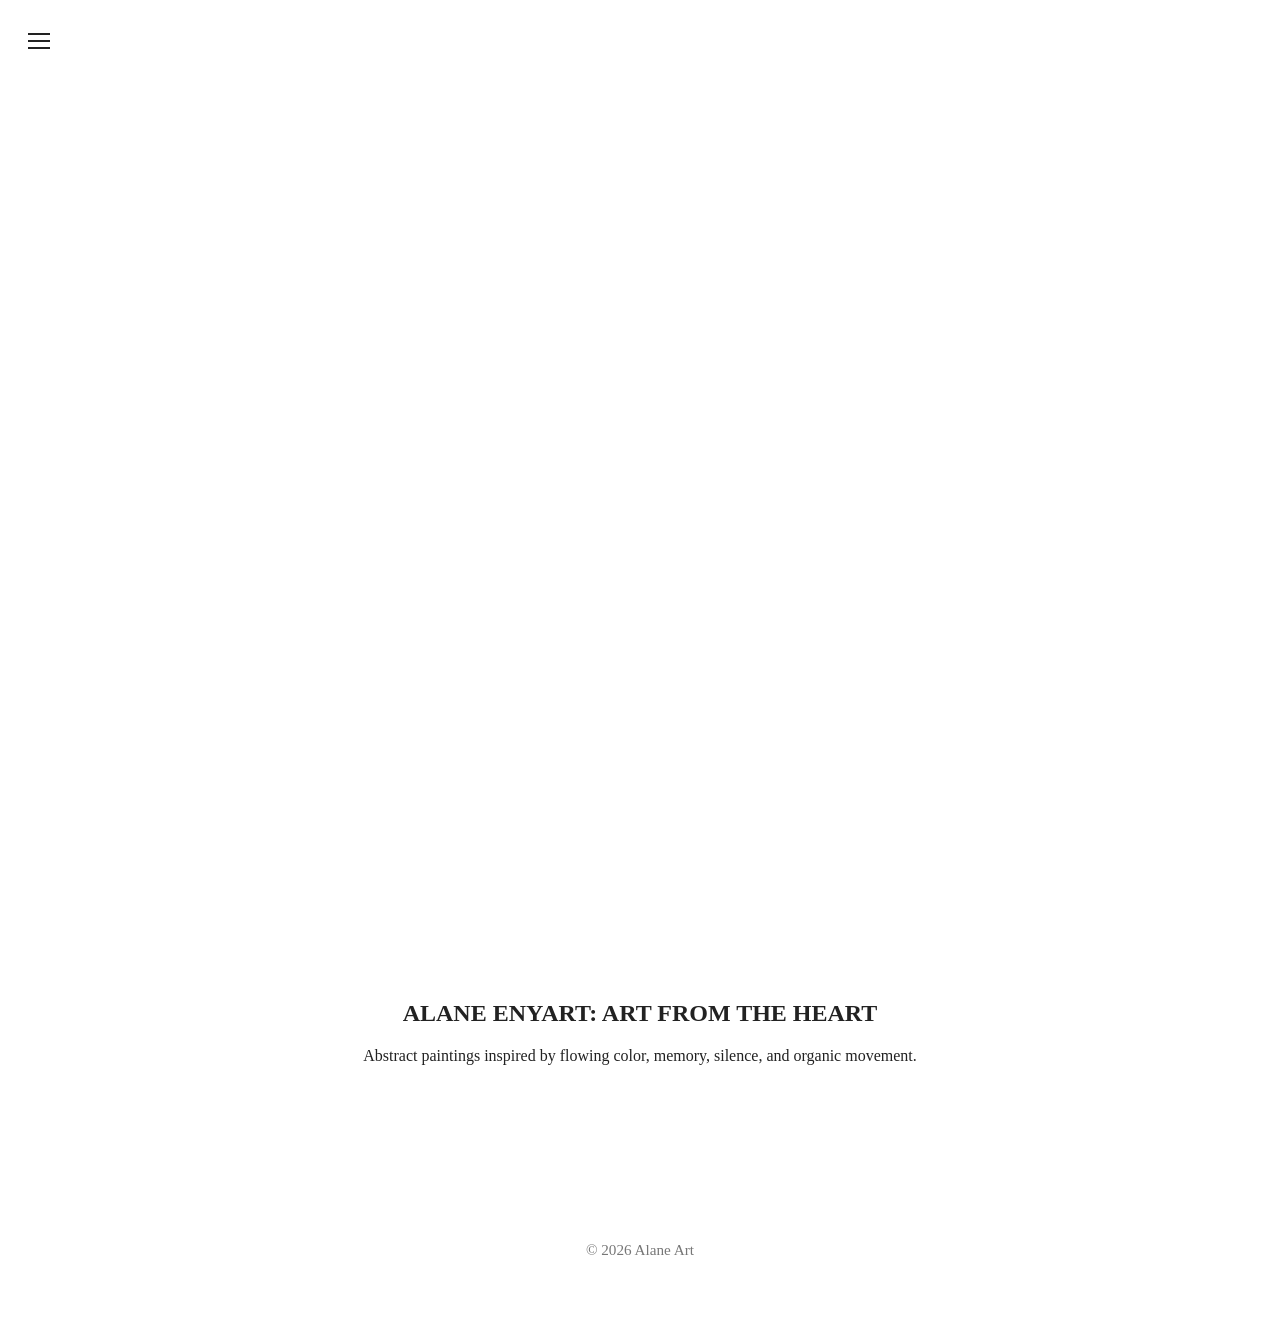
==== index.html @ a92853c6 "Add files via upload" ====
<!DOCTYPE html>
<html lang="en">

<head>
  <meta charset="UTF-8">
  <meta name="viewport" content="width=device-width, initial-scale=1.0">
  <title>Alane Art | Home</title>

  <link rel="stylesheet" href="style.css">
</head>

<body>

<!-- MENU BUTTON -->
<div class="menu-button" onclick="openMenu()">
  <span></span>
  <span></span>
  <span></span>
</div>

<!-- SIDEBAR -->
<div id="sidebar" class="sidebar">

  <a href="javascript:void(0)" class="closebtn" onclick="closeMenu()">×</a>

  <a href="index.html">Home</a>
  <a href="about.html">About</a>
  <a href="gallery.html">Gallery</a>
  <a href="contact.html">Contact</a>

</div>

<!-- HERO -->
<section class="hero"></section>

<section class="hero-text-below">

  <h1>ALANE ENYART: ART FROM THE HEART</h1>

  <p>
    Abstract paintings inspired by flowing color,
    memory, silence, and organic movement.
  </p>

</section>

<footer>
  © 2026 Alane Art
</footer>

<script>
function openMenu() {
  document.getElementById("sidebar").style.width = "260px";
}
function closeMenu() {
  document.getElementById("sidebar").style.width = "0";
}
</script>

</body>
</html>
---- style.css ----
html {
  scroll-behavior: smooth;
}

body {
  margin: 0;
  background: #ffffff;
  color: #222;
  font-family: Georgia, serif;
}

/* MENU BUTTON */

.menu-button {
  position: fixed;
  top: 28px;
  left: 28px;
  z-index: 1001;
  cursor: pointer;
}

.menu-button span {
  display: block;
  width: 22px;
  height: 2px;
  background: #222;
  margin: 5px 0;
}

/* SIDEBAR */

.sidebar {
  height: 100%;
  width: 0;
  position: fixed;
  z-index: 1000;
  top: 0;
  left: 0;
  background: white;
  overflow-x: hidden;
  transition: 0.4s;
  padding-top: 100px;
  box-shadow: 2px 0 20px rgba(0,0,0,0.08);
}

.sidebar a {
  display: block;
  padding: 18px 40px;
  text-decoration: none;
  color: #222;
  font-size: 1.1rem;
  transition: 0.2s;
}

.sidebar a:hover {
  opacity: 0.5;
}

.closebtn {
  position: absolute;
  top: 18px;
  right: 28px;
  font-size: 2rem;
}

/* HERO */

.hero {
  height: 100vh;

  background-image: /*linear-gradient(
    rgba(255,255,255,0.15),
    rgba(255,255,255,0.15)
  ),*/
  url("images/PXL_20260501_145922232.jpg");

  background-size: cover;
  background-position: center;

  display: flex;
  align-items: center;
  padding-left: 10%;
}

.hero-text-below {
  padding: 80px 10%; /* max-width: 500px*/
  text-align: center;
}

.hero h1 {
  font-size: 3rem;
  font-weight: normal;
  /*letter-spacing: 3px;
  margin-bottom: 20px;*/
}

.hero p {
  font-size: 1.1rem;
  line-height: 1.8;
}

/* CONTENT */

.content-section {
  padding: 120px 12%;
  max-width: 850px;
}

.content-section h2 {
  font-size: 2rem;
  font-weight: normal;
  margin-bottom: 30px;
}

.content-section p {
  line-height: 1.9;
  font-size: 1.05rem;
}

/* GALLERY */

.gallery-section {
  padding: 120px 8%;
}

.gallery-section h2 {
  font-size: 2rem;
  font-weight: normal;
  margin-bottom: 50px;
}

.gallery-grid {
  display: grid;

  grid-template-columns:
  repeat(auto-fit, minmax(320px, 1fr));

  gap: 28px;
}

.gallery-grid img {
  width: 100%;
  display: block;
  transition: 0.35s;
}

.gallery-grid img:hover {
  transform: scale(1.01);
  opacity: 0.94;
}

/* FOOTER */

footer {
  text-align: center;
  padding: 80px 20px;
  color: #777;
  font-size: 0.95rem;
}

/* MOBILE */

@media (max-width: 700px) {

  .hero {
    padding: 0 8%;
  }

  .hero h1 {
    font-size: 2.5rem;
  }

  .content-section,
  .gallery-section {
    padding: 90px 8%;
  }
  
/* GALLERY LABELS */

.gallery-subtitle {
  font-size: 1.4rem;
  font-weight: normal;
  margin: 40px 0 20px;
  text-align: left;
}

.gallery-subtitle.sold {
  margin-top: 80px;
  opacity: 0.6;
}

/* OPTIONAL: SOLD VISUAL STYLE */
.sold-grid img {
  filter: grayscale(10%);
}
}
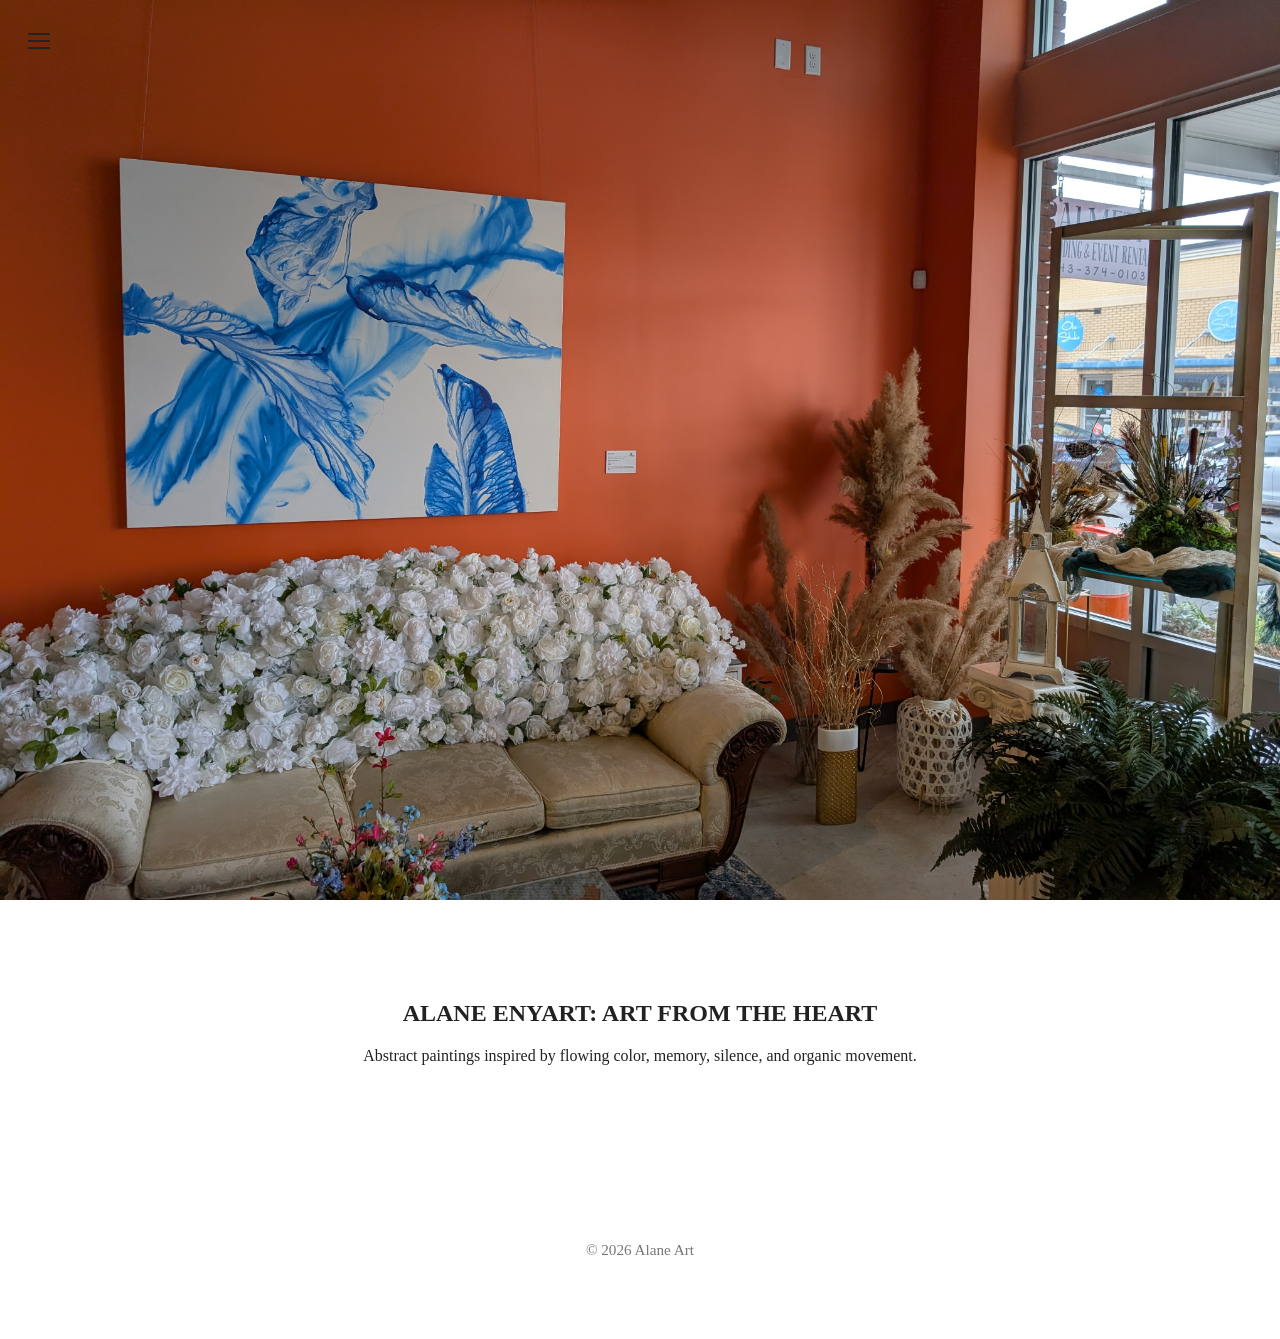
==== commit e1e287c8: "Update index.html" ====
--- a/index.html
+++ b/index.html
@@ -4,7 +4,7 @@
 <head>
   <meta charset="UTF-8">
   <meta name="viewport" content="width=device-width, initial-scale=1.0">
-  <title>Alane Art | Home</title>
+  <title>Alane EnyArt | Home</title>
 
   <link rel="stylesheet" href="style.css">
 </head>
@@ -58,4 +58,4 @@
 </script>
 
 </body>
-</html>+</html>
--- a/style.css
+++ b/style.css
@@ -129,13 +129,18 @@
   margin-bottom: 50px;
 }
 
-.gallery-grid {
-  display: grid;
-
-  grid-template-columns:
-  repeat(auto-fit, minmax(320px, 1fr));
-
-  gap: 28px;
+.gallery-choice-grid {
+
+  display: flex;
+
+  justify-content: center;
+
+  align-items: center;
+
+  gap: 60px;
+
+  flex-wrap: nowrap;
+
 }
 
 .gallery-grid img {
@@ -193,4 +198,61 @@
 .sold-grid img {
   filter: grayscale(10%);
 }
-}+ /* GALLERY CATEGORY PAGE */
+
+.gallery-choice-section {
+  padding: 120px 8%;
+}
+
+.gallery-choice-section h2 {
+  font-size: 2.2rem;
+  font-weight: normal;
+  margin-bottom: 60px;
+  text-align: center;
+}
+
+.gallery-choice-grid {
+  display: grid;
+  grid-template-columns: repeat(auto-fit, minmax(320px, 1fr));
+  gap: 40px;
+  align-items: start;
+}
+
+.gallery-folder {
+  text-decoration: none;
+  color: #222;
+  transition: 0.35s;
+}
+
+.gallery-folder img {
+
+  display: block;
+
+  height: 420px;
+
+  width: auto;
+
+  object-fit: cover;
+
+  box-shadow: 0 10px 30px rgba(0,0,0,0.08);
+}
+
+/* SOLD IMAGE */
+
+.gallery-folder.sold img {
+  width: 320px;
+}
+
+/* UNSOLD IMAGE */
+
+.gallery-folder.unsold img {
+  width: 640px;
+}  
+
+.gallery-folder:hover {
+  transform: translateY(-6px);
+  opacity: 0.96;
+}
+
+ 
+}
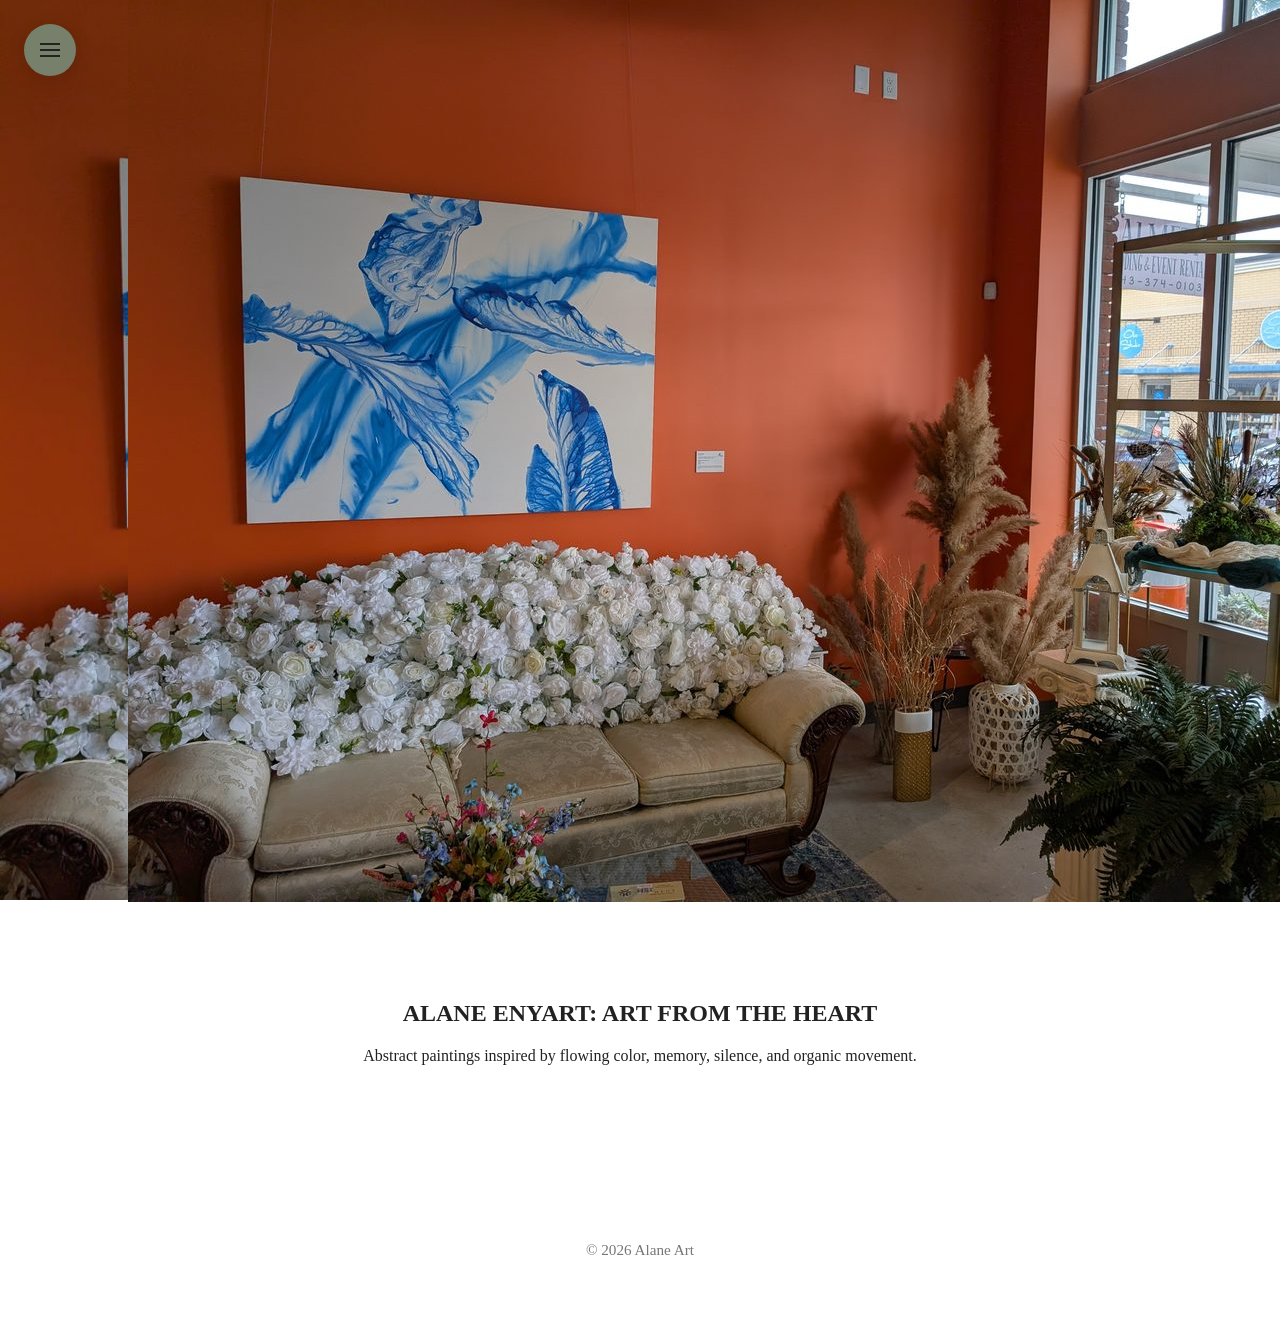
==== commit 8f863da3: "Update index.html" ====
--- a/index.html
+++ b/index.html
@@ -29,9 +29,13 @@
   <a href="contact.html">Contact</a>
 
 </div>
-
+<div id="overlay" class="overlay" onclick="closeMenu()"></div>
 <!-- HERO -->
-<section class="hero"></section>
+<!--<section class="hero"></section> -->
+<!-- HERO -->
+<section class="hero">
+  <img class="hero-mobile-img" src="images/hero_web.jpg" alt="Alane EnyArt" />
+</section>  
 
 <section class="hero-text-below">
 
@@ -50,10 +54,13 @@
 
 <script>
 function openMenu() {
-  document.getElementById("sidebar").style.width = "260px";
+  document.getElementById("sidebar").style.width = "180px";
+  document.getElementById("overlay").style.display = "block";
 }
+
 function closeMenu() {
   document.getElementById("sidebar").style.width = "0";
+  document.getElementById("overlay").style.display = "none";
 }
 </script>
 
--- a/style.css
+++ b/style.css
@@ -9,22 +9,63 @@
   font-family: Georgia, serif;
 }
 
+/* OVERLAY */
+
+.overlay {
+  position: fixed;
+  display: none;
+  width: 100%;
+  height: 100%;
+  top: 0;
+  left: 0;
+  background: rgba(0,0,0,0.18);
+  backdrop-filter: blur(2px);
+  z-index: 999;
+}
+
 /* MENU BUTTON */
+
 
 .menu-button {
   position: fixed;
-  top: 28px;
-  left: 28px;
+  top: 24px;
+  left: 24px;
+
+  width: 52px;
+  height: 52px;
+
+  display: flex;
+  flex-direction: column;
+  justify-content: center;
+  align-items: center;
+
+  gap: 4px;
+
+   /*background: rgba(236,231,223,0.88);*/
+    /*background: rgba(95,115,135,0.88);*/
+  background: rgba(120,140,120,0.88);
+  backdrop-filter: blur(6px);
+
+  border-radius: 50%;
+
+  box-shadow: 0 4px 18px rgba(0,0,0,0.12);
+
   z-index: 1001;
+
   cursor: pointer;
+
+  transition: 0.25s;
 }
 
 .menu-button span {
   display: block;
-  width: 22px;
+  width: 20px;
   height: 2px;
   background: #222;
-  margin: 5px 0;
+}
+
+.menu-button:hover {
+  transform: scale(1.05);
 }
 
 /* SIDEBAR */
@@ -36,7 +77,8 @@
   z-index: 1000;
   top: 0;
   left: 0;
-  background: white;
+  background: #ece7df;
+    /*#f4efe8;*/
   overflow-x: hidden;
   transition: 0.4s;
   padding-top: 100px;
@@ -45,10 +87,11 @@
 
 .sidebar a {
   display: block;
-  padding: 18px 40px;
+  padding: 18px 28px;
   text-decoration: none;
   color: #222;
   font-size: 1.1rem;
+  text-align: left;
   transition: 0.2s;
 }
 
@@ -72,7 +115,7 @@
     rgba(255,255,255,0.15),
     rgba(255,255,255,0.15)
   ),*/
-  url("images/PXL_20260501_145922232.jpg");
+  url("images/hero_web.jpg");
 
   background-size: cover;
   background-position: center;
@@ -137,8 +180,8 @@
 
   align-items: center;
 
-  gap: 60px;
-
+  gap: 20px;
+  /*padding-left: 40px;*/
   flex-wrap: nowrap;
 
 }
@@ -179,7 +222,7 @@
   .gallery-section {
     padding: 90px 8%;
   }
-  
+}  
 /* GALLERY LABELS */
 
 .gallery-subtitle {
@@ -208,15 +251,17 @@
   font-size: 2.2rem;
   font-weight: normal;
   margin-bottom: 60px;
-  text-align: center;
-}
-
-.gallery-choice-grid {
+  text-align: left;
+  margin-left: 90px; /*-----------*/
+}
+
+/*.gallery-choice-grid {--------------------------
   display: grid;
   grid-template-columns: repeat(auto-fit, minmax(320px, 1fr));
-  gap: 40px;
+  gap: 20px;
+  padding-left: 40px;
   align-items: start;
-}
+}*/
 
 .gallery-folder {
   text-decoration: none;
@@ -228,9 +273,9 @@
 
   display: block;
 
-  height: 420px;
-
-  width: auto;
+  /*width: 100%;
+  height: 100%;*/
+  height: 320px;
 
   object-fit: cover;
 
@@ -239,13 +284,13 @@
 
 /* SOLD IMAGE */
 
-.gallery-folder.sold img {
+.gallery-folder.sold {
   width: 320px;
 }
 
 /* UNSOLD IMAGE */
 
-.gallery-folder.unsold img {
+.gallery-folder.unsold {
   width: 640px;
 }  
 
@@ -255,4 +300,4 @@
 }
 
  
-}
+
